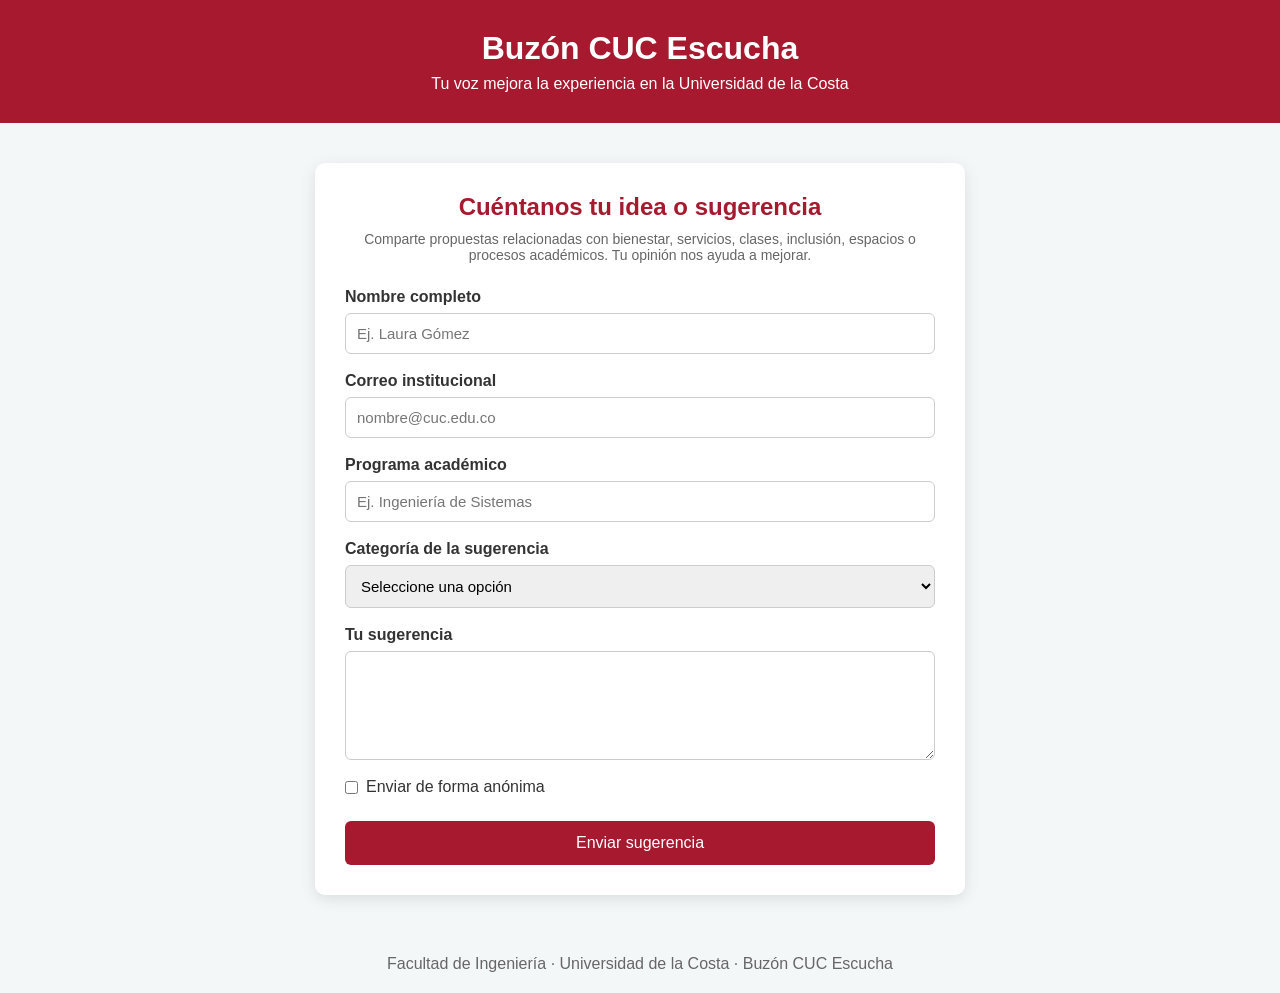
==== index.html @ 04780a92 "cambio color de fondo" ====
<!DOCTYPE html>
<html lang="es">

<head>
    <meta charset="UTF-8">
    <meta name="viewport" content="width=device-width, initial-scale=1.0">
    <title>Buzón CUC Escucha</title>

    <link rel="stylesheet" href="css/styles (1).css">
</head>

<body>

    <header>
        <h1>Buzón CUC Escucha</h1>
        <p>Tu voz mejora la experiencia en la Universidad de la Costa</p>
    </header>

    <main>

        <section class="contenedor">

            <h2>Cuéntanos tu idea o sugerencia</h2>
            <p class="subtitulo">
                Comparte propuestas relacionadas con bienestar, servicios, clases, inclusión,
                espacios o procesos académicos. Tu opinión nos ayuda a mejorar.
            </p>

            <form>

                <div class="grupo">
                    <label for="nombre">Nombre completo</label>
                    <input
                        type="text"
                        id="nombre"
                        name="nombre"
                        placeholder="Ej. Laura Gómez">
                </div>

                <div class="grupo">
                    <label for="correo">Correo institucional</label>
                    <input
                        type="email"
                        id="correo"
                        name="correo"
                        placeholder="nombre@cuc.edu.co">
                </div>

                <div class="grupo">
                    <label for="programa">Programa académico</label>
                    <input
                        type="text"
                        id="programa"
                        name="programa"
                        placeholder="Ej. Ingeniería de Sistemas">
                </div>

                <div class="grupo">
                    <label for="categoria">Categoría de la sugerencia</label>

                    <select id="categoria" name="categoria" required>
                        <option value="">Seleccione una opción</option>
                        <option value="bienestar">Bienestar</option>
                        <option value="servicios">Servicios</option>
                        <option value="clases">Clases</option>
                        <option value="inclusion">Inclusión</option>
                        <option value="espacios">Espacios</option>
                        <option value="procesos">Procesos académicos</option>
                    </select>
                </div>

                <div class="grupo">
                    <label for="sugerencia">Tu sugerencia</label>

                    <textarea
                        id="sugerencia"
                        name="sugerencia"
                        rows="5"
                        placeholder="Describe con detalle tu idea o sugerencia..."
                        required>
                    </textarea>
                </div>

                <div class="grupo grupo-checkbox">
                    <label class="checkbox-label">
                        <input
                            type="checkbox"
                            id="anonimo"
                            name="anonimo">
                        Enviar de forma anónima
                    </label>
                </div>

                <button type="submit">Enviar sugerencia</button>

            </form>

        </section>

    </main>

    <footer>
        <p>Facultad de Ingeniería &middot; Universidad de la Costa &middot; Buzón CUC Escucha</p>
    </footer>

</body>

</html>
---- css/styles (1).css ----
* {
    margin: 0;
    padding: 0;
    box-sizing: border-box;
}

body {
    font-family: Arial, sans-serif;
    background-color: #f4f7f8;
    color: #333;
}


/* ENCABEZADO */

header {
    background-color: #a6192e;
    color: white;
    text-align: center;
    padding: 30px;
}

header h1 {
    margin-bottom: 8px;
}


/* CONTENIDO PRINCIPAL */

main {
    display: flex;
    justify-content: center;
    padding: 40px 20px;
}


/* TARJETA DEL FORMULARIO */

.contenedor {
    background-color: white;
    width: 100%;
    max-width: 650px;
    padding: 30px;
    border-radius: 10px;
    box-shadow: 0 4px 15px rgba(0, 0, 0, 0.1);
}

.contenedor h2 {
    text-align: center;
    margin-bottom: 10px;
    color: #a6192e;
}

.subtitulo {
    text-align: center;
    margin-bottom: 25px;
    color: #666;
    font-size: 14px;
}


/* CAMPOS DEL FORMULARIO */

.grupo {
    display: flex;
    flex-direction: column;
    margin-bottom: 18px;
}

label {
    margin-bottom: 7px;
    font-weight: bold;
}

input,
select,
textarea {
    padding: 11px;
    border: 1px solid #ccc;
    border-radius: 6px;
    font-size: 15px;
    font-family: inherit;
}

input:focus,
select:focus,
textarea:focus {
    outline: none;
    border-color: #a6192e;
}


/* CASILLA DE ENVÍO ANÓNIMO */

.grupo-checkbox {
    flex-direction: row;
    align-items: center;
}

.checkbox-label {
    display: flex;
    align-items: center;
    gap: 8px;
    font-weight: normal;
    cursor: pointer;
}

.checkbox-label input {
    width: auto;
    padding: 0;
}


/* BOTÓN */

button {
    width: 100%;
    padding: 13px;
    background-color: #a6192e;
    color: white;
    border: none;
    border-radius: 6px;
    font-size: 16px;
    cursor: pointer;
}

button:hover {
    background-color: #7e1322;
}


/* PIE DE PÁGINA */

footer {
    text-align: center;
    padding: 20px;
    color: #666;
}


/* DISEÑO PARA CELULARES */

@media (max-width: 600px) {

    header {
        padding: 20px;
    }

    .contenedor {
        padding: 20px;
    }

}
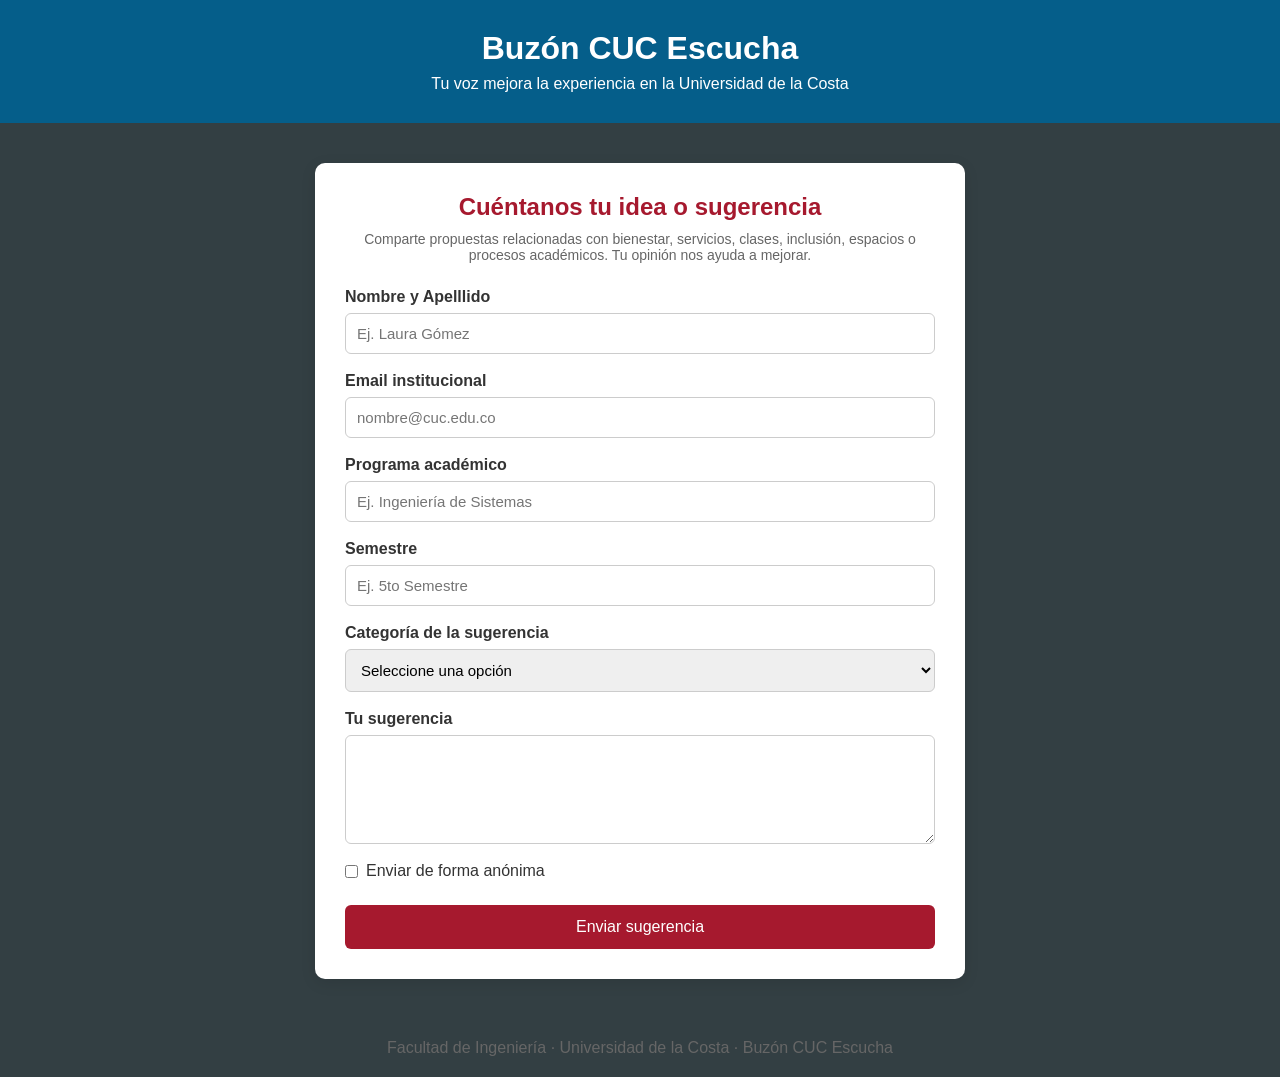
==== commit ffdcc692: "cambio en rama equivocada" ====
--- a/index.html
+++ b/index.html
@@ -6,7 +6,7 @@
     <meta name="viewport" content="width=device-width, initial-scale=1.0">
     <title>Buzón CUC Escucha</title>
 
-    <link rel="stylesheet" href="css/styles (1).css">
+    <link rel="stylesheet" href="css/styles.css">
 </head>
 
 <body>
@@ -29,7 +29,7 @@
             <form>
 
                 <div class="grupo">
-                    <label for="nombre">Nombre completo</label>
+                    <label for="nombre">Nombre y Apelllido</label>
                     <input
                         type="text"
                         id="nombre"
@@ -38,7 +38,7 @@
                 </div>
 
                 <div class="grupo">
-                    <label for="correo">Correo institucional</label>
+                    <label for="correo">Email institucional</label>
                     <input
                         type="email"
                         id="correo"
@@ -53,6 +53,15 @@
                         id="programa"
                         name="programa"
                         placeholder="Ej. Ingeniería de Sistemas">
+                </div>
+
+                 <div class="grupo">
+                    <label for="Semestre">Semestre</label>
+                    <input
+                        type="text"
+                        id="Semestre"
+                        name="Semestre"
+                        placeholder="Ej. 5to Semestre">
                 </div>
 
                 <div class="grupo">
--- a/css/styles.css
+++ b/css/styles.css
@@ -0,0 +1,153 @@
+* {
+    margin: 0;
+    padding: 0;
+    box-sizing: border-box;
+}
+
+body {
+    font-family: Arial, sans-serif;
+    background-color: #333f43;
+    color: #333;
+}
+
+
+/* ENCABEZADO */
+
+header {
+    background-color: #055e8a;
+    color: white;
+    text-align: center;
+    padding: 30px;
+}
+
+header h1 {
+    margin-bottom: 8px;
+}
+
+
+/* CONTENIDO PRINCIPAL */
+
+main {
+    display: flex;
+    justify-content: center;
+    padding: 40px 20px;
+}
+
+
+/* TARJETA DEL FORMULARIO */
+
+.contenedor {
+    background-color: white;
+    width: 100%;
+    max-width: 650px;
+    padding: 30px;
+    border-radius: 10px;
+    box-shadow: 0 4px 15px rgba(0, 0, 0, 0.1);
+}
+
+.contenedor h2 {
+    text-align: center;
+    margin-bottom: 10px;
+    color: #a6192e;
+}
+
+.subtitulo {
+    text-align: center;
+    margin-bottom: 25px;
+    color: #666;
+    font-size: 14px;
+}
+
+
+/* CAMPOS DEL FORMULARIO */
+
+.grupo {
+    display: flex;
+    flex-direction: column;
+    margin-bottom: 18px;
+}
+
+label {
+    margin-bottom: 7px;
+    font-weight: bold;
+}
+
+input,
+select,
+textarea {
+    padding: 11px;
+    border: 1px solid #ccc;
+    border-radius: 6px;
+    font-size: 15px;
+    font-family: inherit;
+}
+
+input:focus,
+select:focus,
+textarea:focus {
+    outline: none;
+    border-color: #a6192e;
+}
+
+
+/* CASILLA DE ENVÍO ANÓNIMO */
+
+.grupo-checkbox {
+    flex-direction: row;
+    align-items: center;
+}
+
+.checkbox-label {
+    display: flex;
+    align-items: center;
+    gap: 8px;
+    font-weight: normal;
+    cursor: pointer;
+}
+
+.checkbox-label input {
+    width: auto;
+    padding: 0;
+}
+
+
+/* BOTÓN */
+
+button {
+    width: 100%;
+    padding: 13px;
+    background-color: #a6192e;
+    color: white;
+    border: none;
+    border-radius: 6px;
+    font-size: 16px;
+    cursor: pointer;
+}
+
+button:hover {
+    background-color: #7e1322;
+}
+
+
+/* PIE DE PÁGINA */
+
+footer {
+    text-align: center;
+    padding: 20px;
+    color: #666;
+}
+
+
+/* DISEÑO PARA CELULARES */
+
+@media (max-width: 600px) {
+
+    header {
+        padding: 20px;
+    }
+
+    .contenedor {
+        padding: 20px;
+    }
+
+}
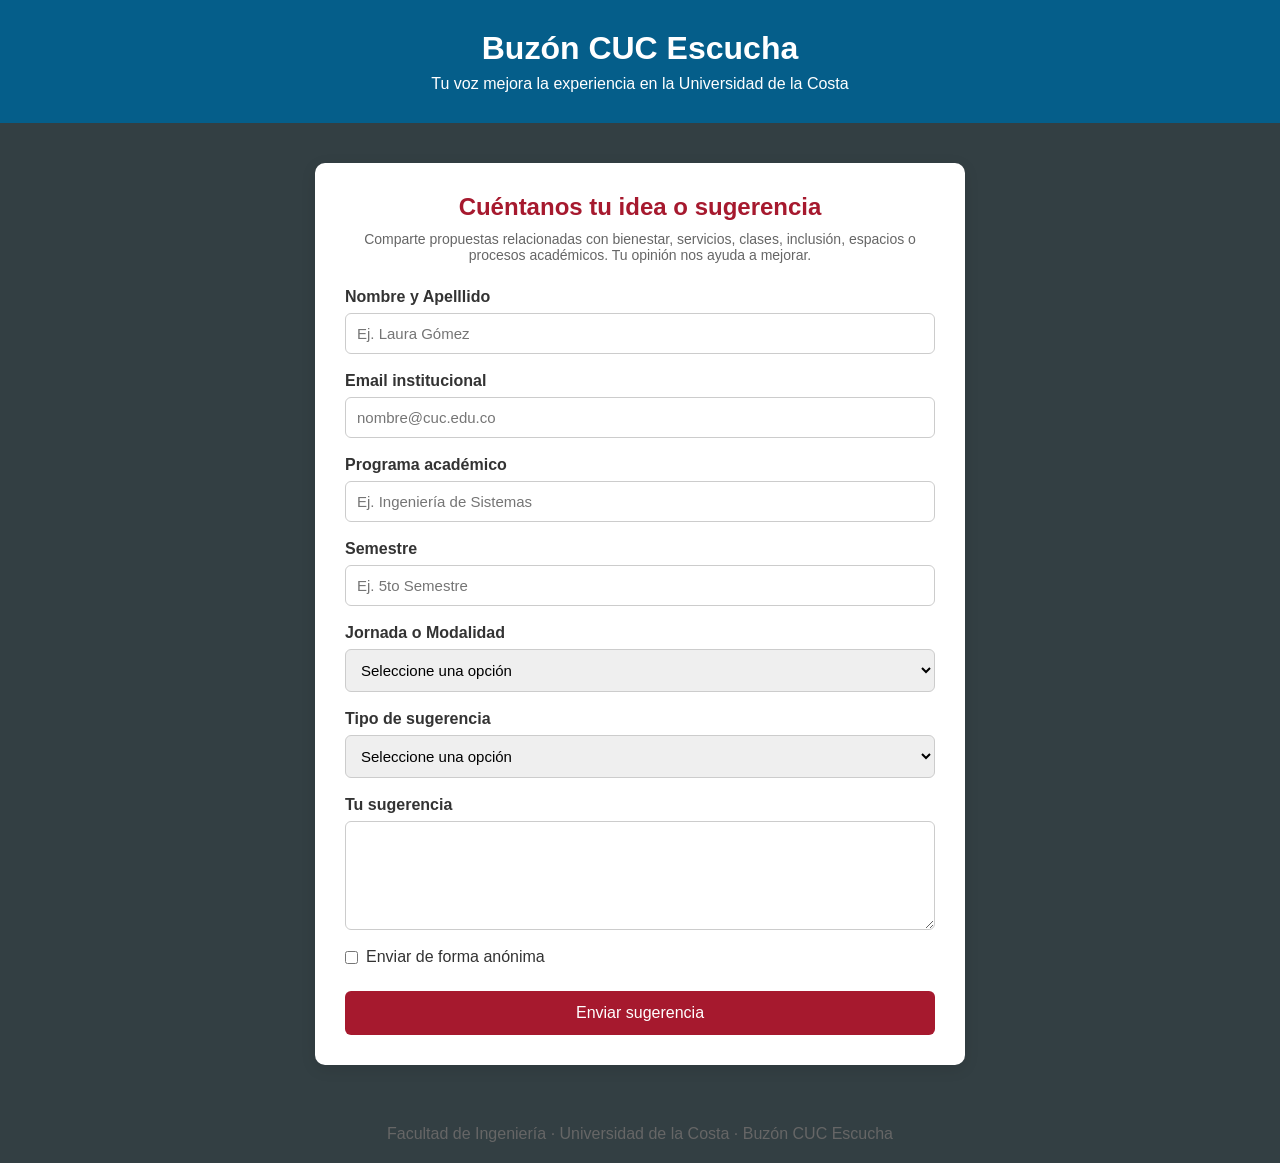
==== commit c5a70d7e: "actualizando el formulario de buzon de sugerencias" ====
--- a/index.html
+++ b/index.html
@@ -65,7 +65,18 @@
                 </div>
 
                 <div class="grupo">
-                    <label for="categoria">Categoría de la sugerencia</label>
+                    <label for="categoria">Jornada o Modalidad</label>
+
+                    <select id="categoria" name="categoria" required>
+                        <option value="">Seleccione una opción</option>
+                        <option value="diurna">Diurna</option>
+                        <option value="nocturna">Nocturna</option>
+                        <option value="virtual">Clases virtuales</option>
+                    </select>
+                </div>
+
+                <div class="grupo">
+                    <label for="categoria">Tipo de sugerencia</label>
 
                     <select id="categoria" name="categoria" required>
                         <option value="">Seleccione una opción</option>
@@ -73,7 +84,8 @@
                         <option value="servicios">Servicios</option>
                         <option value="clases">Clases</option>
                         <option value="inclusion">Inclusión</option>
-                        <option value="espacios">Espacios</option>
+                        <option value="espacios">Espacios de recreación</option>
+                        <option value="espacios">Espacios de estudio</option>
                         <option value="procesos">Procesos académicos</option>
                     </select>
                 </div>
